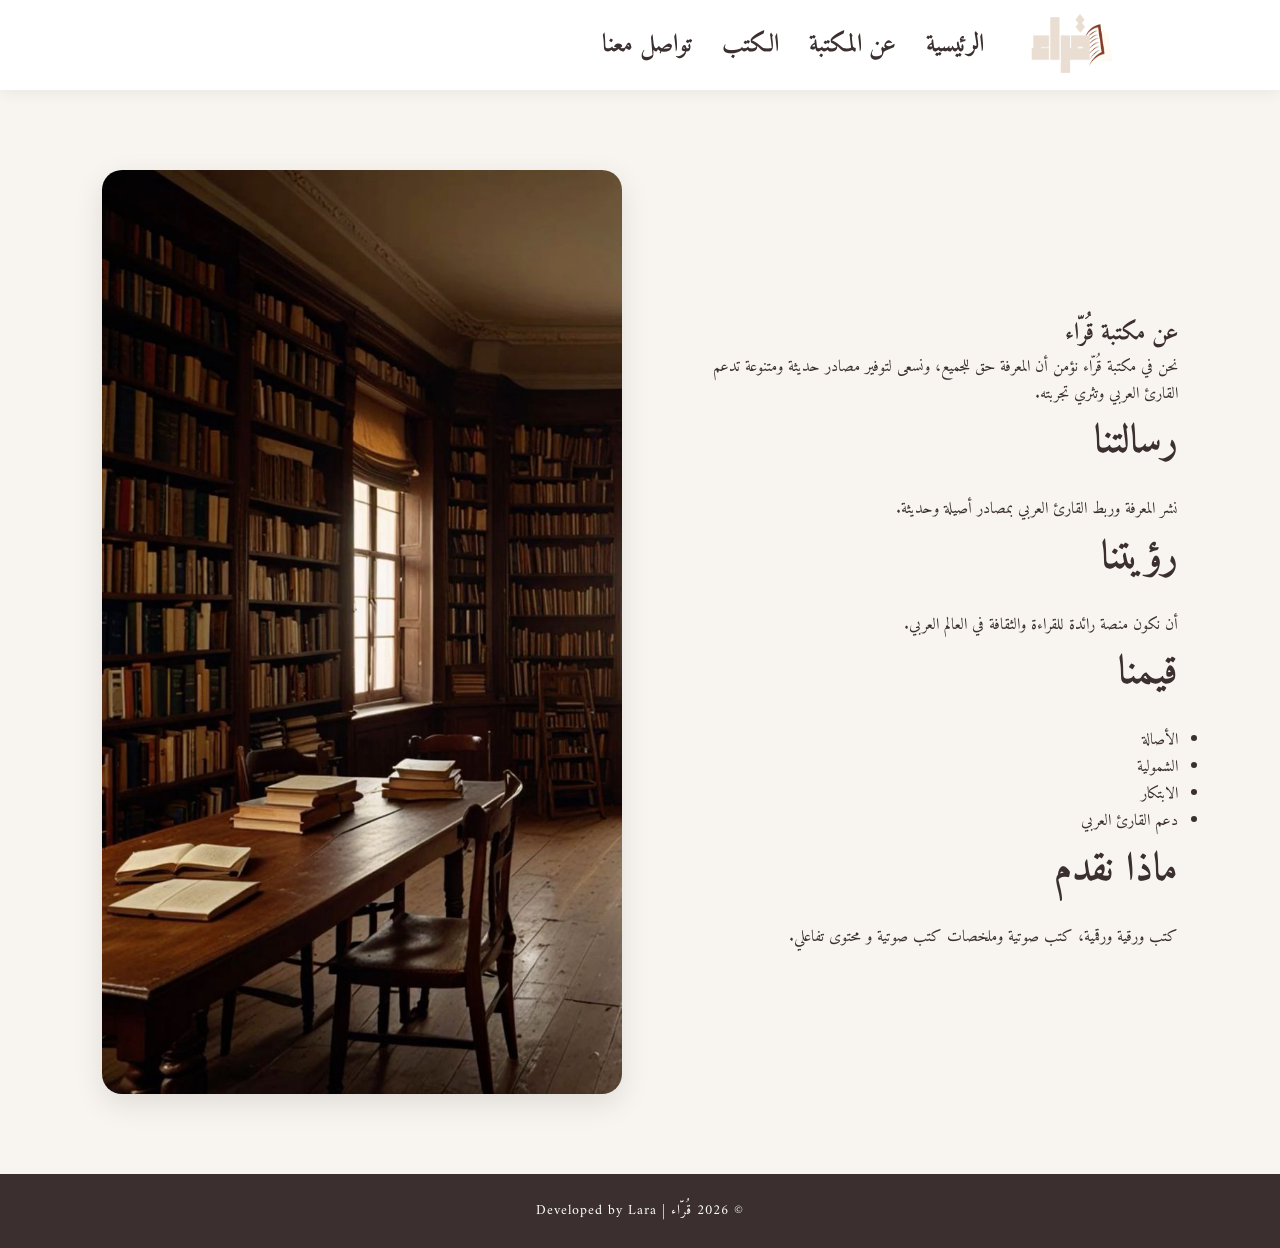
==== pages/aboutus.html @ f4c9a0c7 "Add files via upload" ====
<!DOCTYPE html>
<html lang="ar" dir="rtl">

<head>
    <meta charset="UTF-8" />
    <link href="https://fonts.googleapis.com/css2?family=Amiri&display=swap" rel="stylesheet">
    <meta name="viewport" content="width=device-width, initial-scale=1.0" />
    <title>مكتبة قُرّاء- عن المكتبة </title>
    <link rel="stylesheet" href="../css/style.css" />
    <!-- <link rel="stylesheet" href="../css/aboutus.css" />There is nothing special that needs its own style. Everything from the basic style has been applied from style.css -->
</head>

<body>
    <header>
        <nav>
            <img src="../images/logo.png" alt="شعار مكتبة قُرّاء" class="logo" />
            <ul>
                <li><a href="../index.html">الرئيسية</a></li>
                <li><a href="aboutus.html">عن المكتبة</a></li>
                <li><a href="book.html">الكتب</a></li>
                <li><a href="contantus.html">تواصل معنا</a></li>
            </ul>
        </nav>
    </header>
    <section class="about">
        <div class="text">
            <h1>عن مكتبة قُرّاء</h1>
            <p>نحن في مكتبة قُرّاء نؤمن أن المعرفة حق للجميع، ونسعى لتوفير مصادر حديثة ومتنوعة تدعم القارئ العربي وتثري
                تجربته.</p>

            <h2>رسالتنا</h2>
            <p>نشر المعرفة وربط القارئ العربي بمصادر أصيلة وحديثة.</p>

            <h2>رؤيتنا</h2>
            <p>أن نكون منصة رائدة للقراءة والثقافة في العالم العربي.</p>

            <h2>قيمنا</h2>
            <ul>
                <li>الأصالة</li>
                <li>الشمولية</li>
                <li>الابتكار</li>
                <li>دعم القارئ العربي</li>
            </ul>

            <h2>ماذا نقدم</h2>
            <p>كتب ورقية ورقمية، كتب صوتية وملخصات كتب صوتية و محتوى تفاعلي.</p>
        </div>

        <img src="../images/aboout.jpg" alt="صورة تعبيرية عن مكتبة قُرّاء">
    </section>

    <footer>
        <p>© 2026 قُرّاء | Developed by Lara</p>
    </footer>
</body>

</html>
---- css/style.css ----
* {
  margin: 0;
  padding: 0;
}

body {
  font-family: 'Amiri', serif;
  background:  #f8f5f0;
  color:  #3b2f2f;
  line-height: 1.7;
}

section {
  padding: 80px 8%;
}


/*header css*/ 
header {
  background: #fff;
  box-shadow: 0 4px 15px rgba(0,0,0,0.05);
  position: sticky;
  top: 0;
  z-index: 1000;

  height: 90px;
  display: flex;
  align-items: center; 
  padding: 0 40px;
}

.logo {
  width: 160px;
  height: 200px;
}

nav {
  display: flex;
  justify-content: flex-start;
  align-items: center;
  padding: 20px 8%;
}
nav ul {
  list-style: none;
  display: flex;
  gap: 30px;
}
nav a {
  text-decoration: none;
  font-weight: 700;
  font-size: 25px;
  color: #3b2f2f;
  transition: 0.3s ease;
  position: relative;
}

nav a:hover {
  color: #eee1d2;
}


/*/hero section*/

.hero {
  min-height: 40vh;
  display: flex;
  justify-content: space-between;
  background: linear-gradient(to left, #f8f5f0, #efe6dc);
  gap: 50px;
}

.hero-content {
  max-width: 45%;
}

.hero h1 {
  font-size: 65px;
   color: #814b16;
  margin-bottom: 65px;
}

.hero p {
  font-size: 22px;
  color: #6e5f5f;
  margin-bottom: 30px;
}

.sub-button {
  display: inline-block;
  background:  #a67c52;
  color: #000000;
  padding: 14px 35px;
  border-radius: 12px;
  font-size: 18px;
  transition: 0.3s ease;
  box-shadow: 0 6px 15px rgba(0,0,0,0.1);
}

.sub-button:hover {
  background: #814b16;;
  transform: translateY(-4px);
}

.hero img {
height: 600px;
width: 500;
  justify-content: flex-start;
    border-radius: 20px;


}

/* cards */
.info-cards {
  display: grid;
  grid-template-columns: repeat(auto-fit, minmax(220px, 1fr));
  gap: 30px;
}

.card {
  background: #f8f5f0;
   border: 2px solid #d6d1c8;
  padding: 35px 20px;
  text-align: center;
  border-radius: 20px;
  box-shadow: 0 8px 25px rgba(0,0,0,0.05);
  transition: 0.3s ease;
  font-size: 18px;
}

.card:hover {
  transform: translateY(-10px);
}


/*شabout*/

.about {
  display: flex;
  align-items: center;
  justify-content: space-between;
  gap: 60px;
}

.about .text {
  max-width: 50%;
}

.about h2 {
  font-size: 40px;
  margin-bottom: 20px;
}

.about p {
  color: var(--text-soft);
}

.about img {
  width: 520px;
  border-radius: 20px;
  box-shadow: 0 10px 30px rgba(0,0,0,0.1);
}


/*footer*/
footer {
  background:  #3b2f2f;
  color: #fff;
  text-align: center;
  padding: 25px;
  font-size: 14px;
  letter-spacing: 1px;
}


/* Responsive Design */
@media (max-width: 1024px) {
  nav a {
    font-size: 20px;
  }

  .hero h1 {
    font-size: 50px;
    margin-bottom: 40px;
  }

  .hero p {
    font-size: 18px;
  }

  .hero img {
    height: 450px;
    width: auto;
  }

  .about h2 {
    font-size: 32px;
  }
}

@media (max-width: 768px) {
  header {
    flex-direction: column;
    height: auto;
    padding: 20px;
  }

  nav {
    flex-direction: column;
    align-items: center;
    padding: 10px;
  }

  nav ul {
    flex-direction: column;
    gap: 15px;
  }

  nav a {
    font-size: 18px;
  }

  .hero {
    flex-direction: column;
    text-align: center;
    gap: 30px;
    padding: 40px 20px;
  }

  .hero-content {
    max-width: 100%;
  }

  .hero h1 {
    font-size: 40px;
    margin-bottom: 25px;
  }

  .hero p {
    font-size: 18px;
    margin-bottom: 20px;
  }

  .hero img {
    height: 300px;
    width: auto;
  }

  .about {
    flex-direction: column;
    text-align: center;
    gap: 30px;
  }

  .about .text {
    max-width: 100%;
  }

  .about img {
    width: 90%;
  }
}

@media (max-width: 480px) {
  nav a {
    font-size: 16px;
  }

  .hero h1 {
    font-size: 32px;
  }

  .hero p {
    font-size: 16px;
  }

  .sub-button {
    padding: 10px 20px;
    font-size: 16px;
  }

  .card {
    font-size: 16px;
    padding: 20px;
  }

  .about h2 {
    font-size: 28px;
  }

  footer {
    font-size: 12px;
    padding: 15px;
  }
}
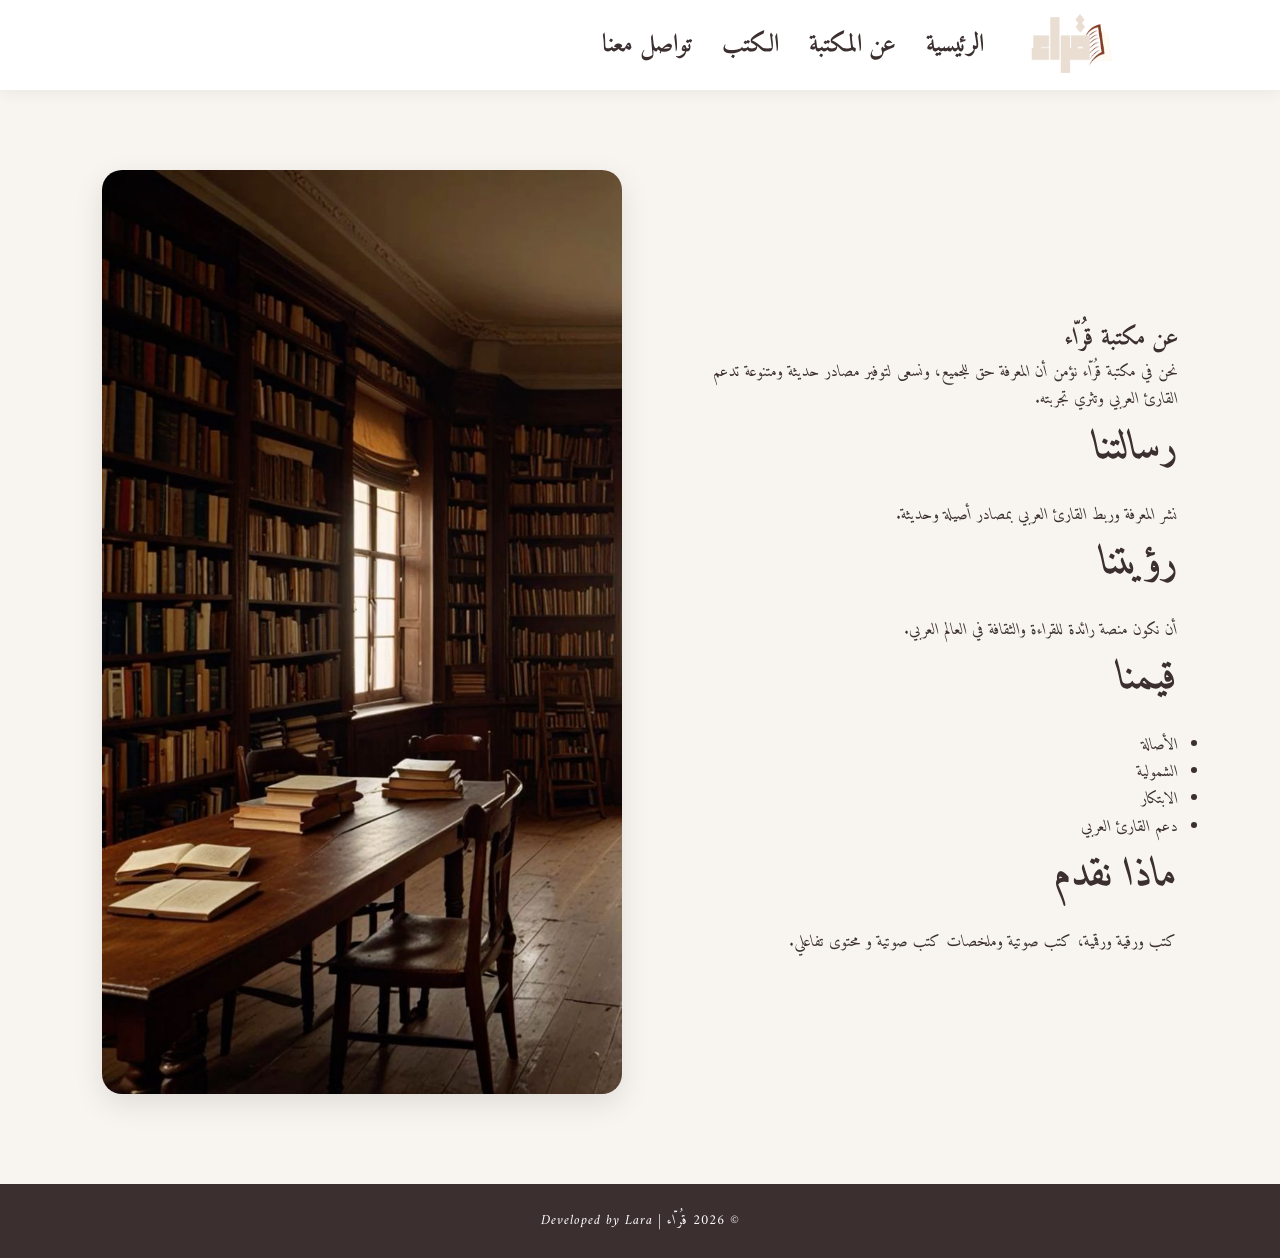
==== commit 009de5f7: "Update aboutus.html" ====
--- a/pages/aboutus.html
+++ b/pages/aboutus.html
@@ -2,18 +2,18 @@
 <html lang="ar" dir="rtl">
 
 <head>
-    <meta charset="UTF-8" />
+<meta charset="UTF-8">
     <link href="https://fonts.googleapis.com/css2?family=Amiri&display=swap" rel="stylesheet">
-    <meta name="viewport" content="width=device-width, initial-scale=1.0" />
+    <meta name="viewport" content="width=device-width, initial-scale=1.0">
     <title>مكتبة قُرّاء- عن المكتبة </title>
-    <link rel="stylesheet" href="../css/style.css" />
+    <link rel="stylesheet" href="../css/style.css">
     <!-- <link rel="stylesheet" href="../css/aboutus.css" />There is nothing special that needs its own style. Everything from the basic style has been applied from style.css -->
 </head>
 
 <body>
     <header>
         <nav>
-            <img src="../images/logo.png" alt="شعار مكتبة قُرّاء" class="logo" />
+            <img src="../images/logo.png" alt="شعار مكتبة قُرّاء" class="logo">
             <ul>
                 <li><a href="../index.html">الرئيسية</a></li>
                 <li><a href="aboutus.html">عن المكتبة</a></li>
@@ -24,7 +24,7 @@
     </header>
     <section class="about">
         <div class="text">
-            <h1>عن مكتبة قُرّاء</h1>
+            <h1>عن مكتبة <em> قُرّاء<em> </h1>
             <p>نحن في مكتبة قُرّاء نؤمن أن المعرفة حق للجميع، ونسعى لتوفير مصادر حديثة ومتنوعة تدعم القارئ العربي وتثري
                 تجربته.</p>
 
@@ -54,4 +54,4 @@
     </footer>
 </body>
 
-</html>+</html>
